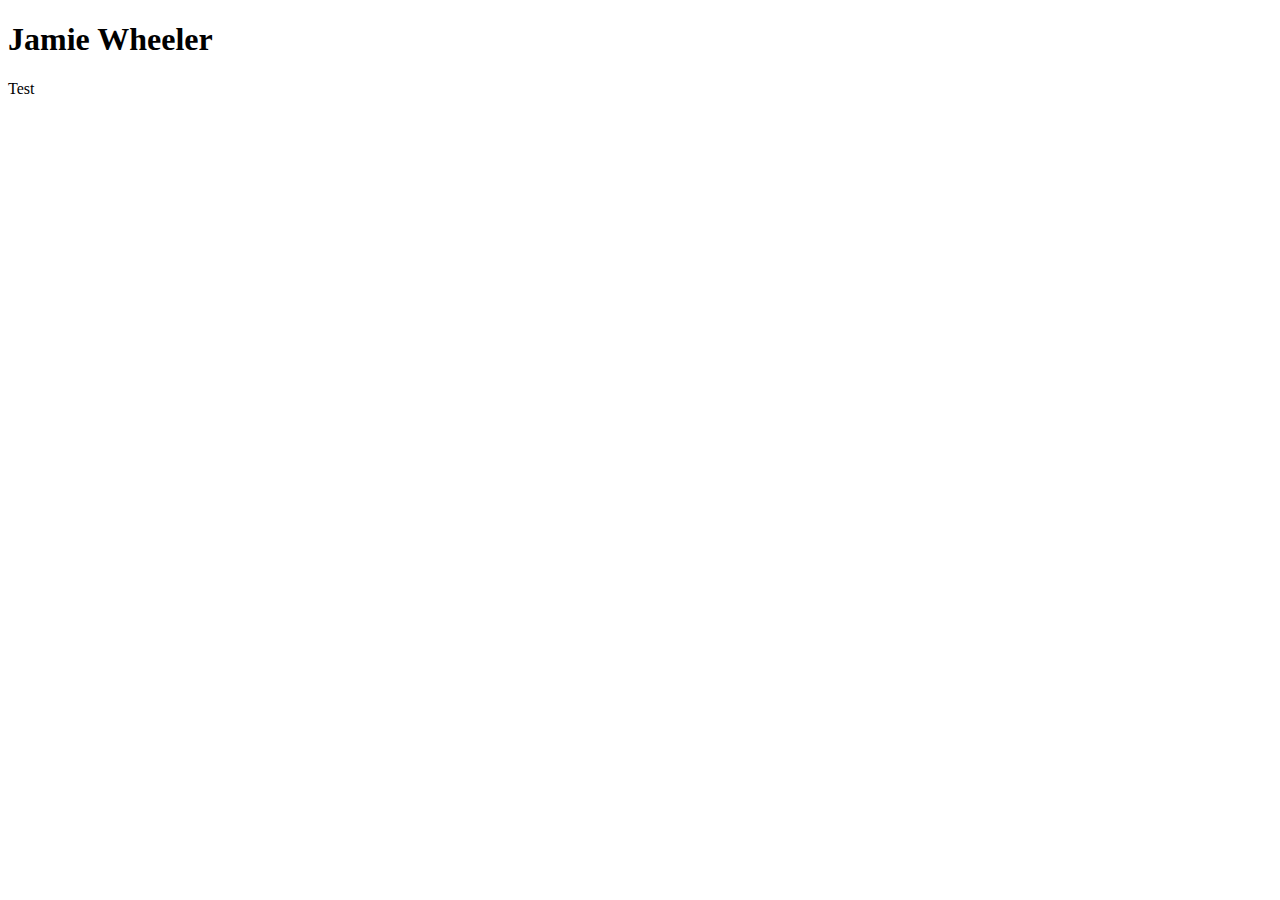
==== index.html @ c8bf8cfc "Initial Commit" ====
<!DOCTYPE html>
<html>
    <head>
        <meta charset="utf-8">
        <meta http-equiv="X-UA-Compatible" content="IE=edge">
        <title>Jamie Wheeler</title>
        <meta name="description" content="">
        <meta name="viewport" content="width=device-width, initial-scale=1">
        <link rel="stylesheet" href="">
    </head>
    <body>
       <h1>Jamie Wheeler</h1>
       <p>Test</p> 
    </body>
</html>
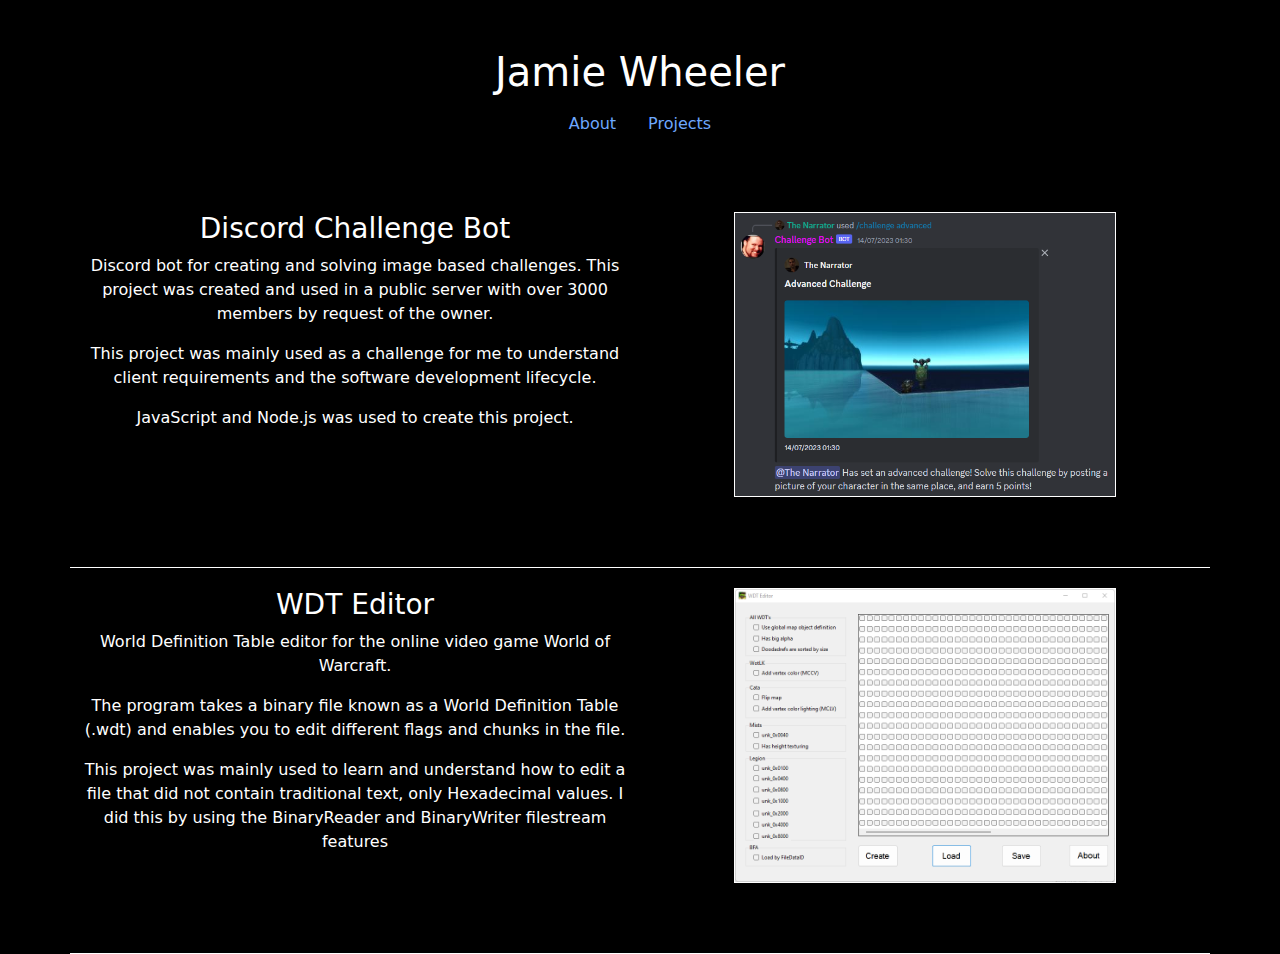
==== commit 32e406b9: "Initial layout and project details" ====
--- a/index.html
+++ b/index.html
@@ -1,15 +1,50 @@
 <!DOCTYPE html>
-<html>
+<html lang="en" data-bs-theme="dark">
     <head>
         <meta charset="utf-8">
         <meta http-equiv="X-UA-Compatible" content="IE=edge">
         <title>Jamie Wheeler</title>
-        <meta name="description" content="">
         <meta name="viewport" content="width=device-width, initial-scale=1">
-        <link rel="stylesheet" href="">
+        <link href="https://cdn.jsdelivr.net/npm/bootstrap@5.3.1/dist/css/bootstrap.min.css" rel="stylesheet">
+        <script src="https://cdn.jsdelivr.net/npm/bootstrap@5.3.1/dist/js/bootstrap.bundle.min.js"></script>
+        <link rel="stylesheet" href="styles.css">
     </head>
-    <body>
-       <h1>Jamie Wheeler</h1>
-       <p>Test</p> 
-    </body>
+    <div class="container-fluid p-5 text-white text-center">
+        <h1>Jamie Wheeler</h1>
+        <ul class="nav justify-content-center">
+            <li class="nav-item">
+              <a class="nav-link" href="#">About</a>
+            </li>
+            <li class="nav-item">
+              <a class="nav-link" href="#">Projects</a>
+            </li>
+          </ul>
+      </div>
+        
+      <div class="container">
+        <div class="row text-center">
+          <div class="col-md-6">
+            <h3>Discord Challenge Bot</h3>
+            <p>Discord bot for creating and solving image based challenges. This project was created and used in a public server with over 3000 members by request of the owner.</p>
+            <p>This project was mainly used as a challenge for me to understand client requirements and the software development lifecycle.</p>
+            <p>JavaScript and Node.js was used to create this project.</p>
+          </div>
+          <div class="col-md-6">
+            <img class="" src="assets/Discord-Challenge-Bot.png">
+          </div>
+        </div>
+
+        <div class="row text-center">
+          <div class="col-md-6">
+            <h3>WDT Editor</h3>
+            <p>World Definition Table editor for the online video game World of Warcraft.</p>
+            <p>The program takes a binary file known as a World Definition Table (.wdt) and enables you to edit different flags and chunks in the file.</p>
+            <p>This project was mainly used to learn and understand how to edit a file that did not contain traditional text, only Hexadecimal values. I did this by using the BinaryReader and BinaryWriter filestream features</p>
+          </div>
+          <div class="col-md-6">
+            <img class="" src="assets/WDT-Edit.png">
+          </div>
+        </div>
+
+      </div>
 </html>--- a/styles.css
+++ b/styles.css
@@ -0,0 +1,31 @@
+body{
+    background-color: black;
+}
+h3{
+    color: white;
+}
+
+p{
+    color:white
+}
+
+href{
+    color:white
+}
+
+img{
+    width: 70%;
+    height: auto;
+    border: 1px solid white;
+    
+    /*padding-bottom: 100px;*/
+    
+}
+
+.row{
+    padding-top: 20px;
+    padding-bottom: 70px;
+    border-bottom: solid 1px;
+    border-color: white;
+}
+
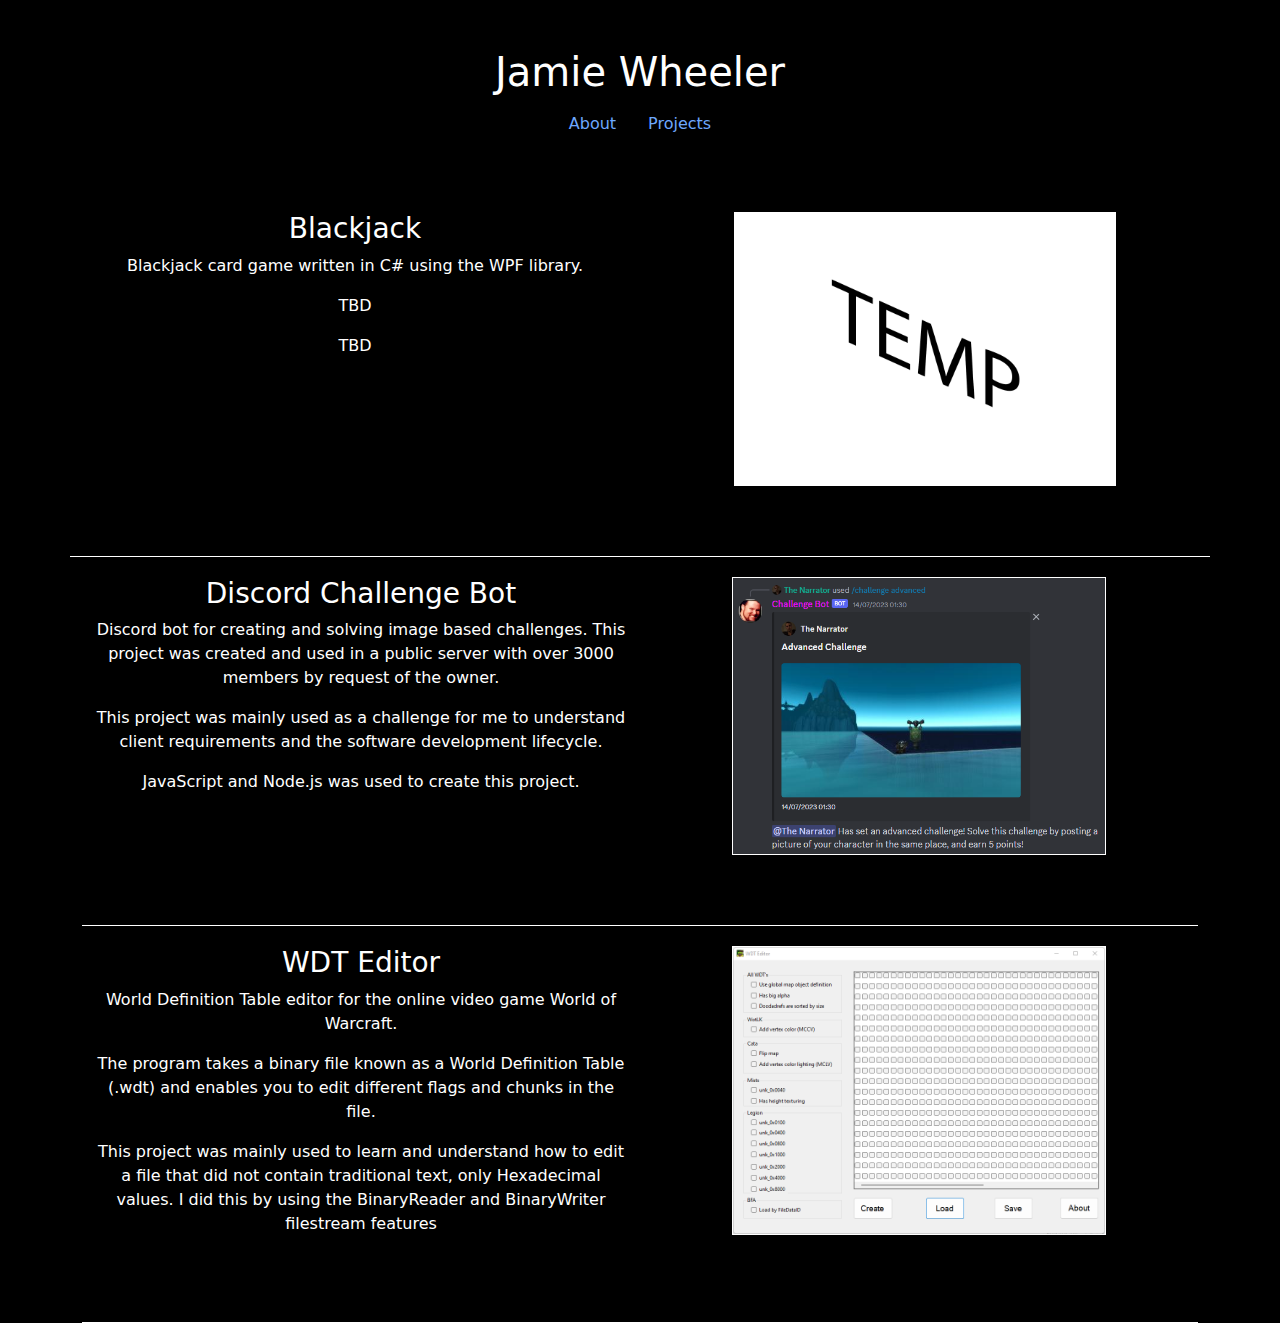
==== commit be2eaa57: "Added temp article" ====
--- a/index.html
+++ b/index.html
@@ -20,7 +20,20 @@
             </li>
           </ul>
       </div>
-        
+      
+      <div class="container">
+        <div class="row text-center">
+          <div class="col-md-6">
+            <h3>Blackjack</h3>
+            <p>Blackjack card game written in C# using the WPF library.</p>
+            <p>TBD</p>
+            <p>TBD</p>
+          </div>
+          <div class="col-md-6">
+            <img class="" src="assets/temp.png">
+          </div>
+        </div>
+
       <div class="container">
         <div class="row text-center">
           <div class="col-md-6">
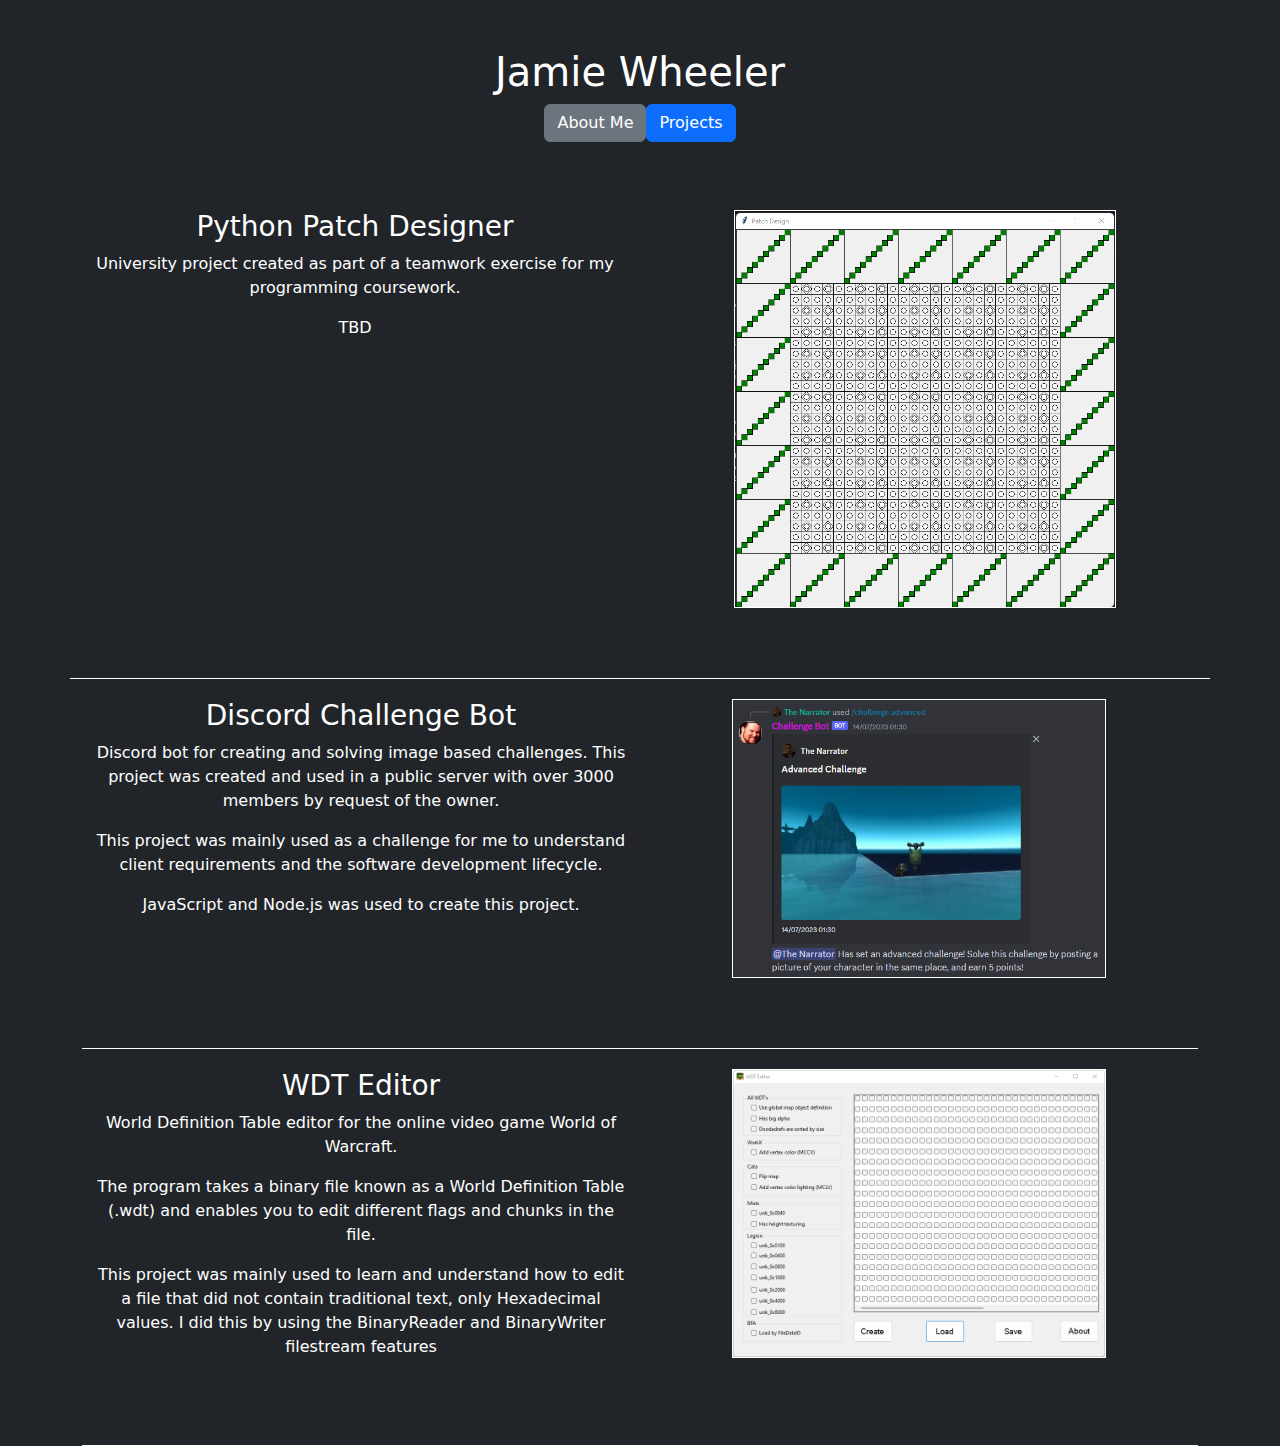
==== commit 561f34cf: "Added new button navbar" ====
--- a/index.html
+++ b/index.html
@@ -9,14 +9,15 @@
         <script src="https://cdn.jsdelivr.net/npm/bootstrap@5.3.1/dist/js/bootstrap.bundle.min.js"></script>
         <link rel="stylesheet" href="styles.css">
     </head>
-    <div class="container-fluid p-5 text-white text-center">
+    <body>
+      <div class="container-fluid p-5 text-white text-center">
         <h1>Jamie Wheeler</h1>
         <ul class="nav justify-content-center">
             <li class="nav-item">
-              <a class="nav-link" href="#">About</a>
+              <a class="btn btn-secondary" href="#">About Me</a>
             </li>
             <li class="nav-item">
-              <a class="nav-link" href="#">Projects</a>
+              <a class="btn btn-primary" href="#">Projects</a>
             </li>
           </ul>
       </div>
@@ -24,13 +25,13 @@
       <div class="container">
         <div class="row text-center">
           <div class="col-md-6">
-            <h3>Blackjack</h3>
-            <p>Blackjack card game written in C# using the WPF library.</p>
-            <p>TBD</p>
+            <h3>Python Patch Designer</h3>
+            <p>University project created as part of a teamwork exercise for my programming coursework.</p>
+            <p></p>
             <p>TBD</p>
           </div>
           <div class="col-md-6">
-            <img class="" src="assets/temp.png">
+            <img class="" src="assets/python-patch-designer.png">
           </div>
         </div>
 
@@ -60,4 +61,6 @@
         </div>
 
       </div>
+    </body>
+    
 </html>--- a/styles.css
+++ b/styles.css
@@ -1,5 +1,5 @@
 body{
-    background-color: black;
+    /*background-color: blue;*/
 }
 h3{
     color: white;
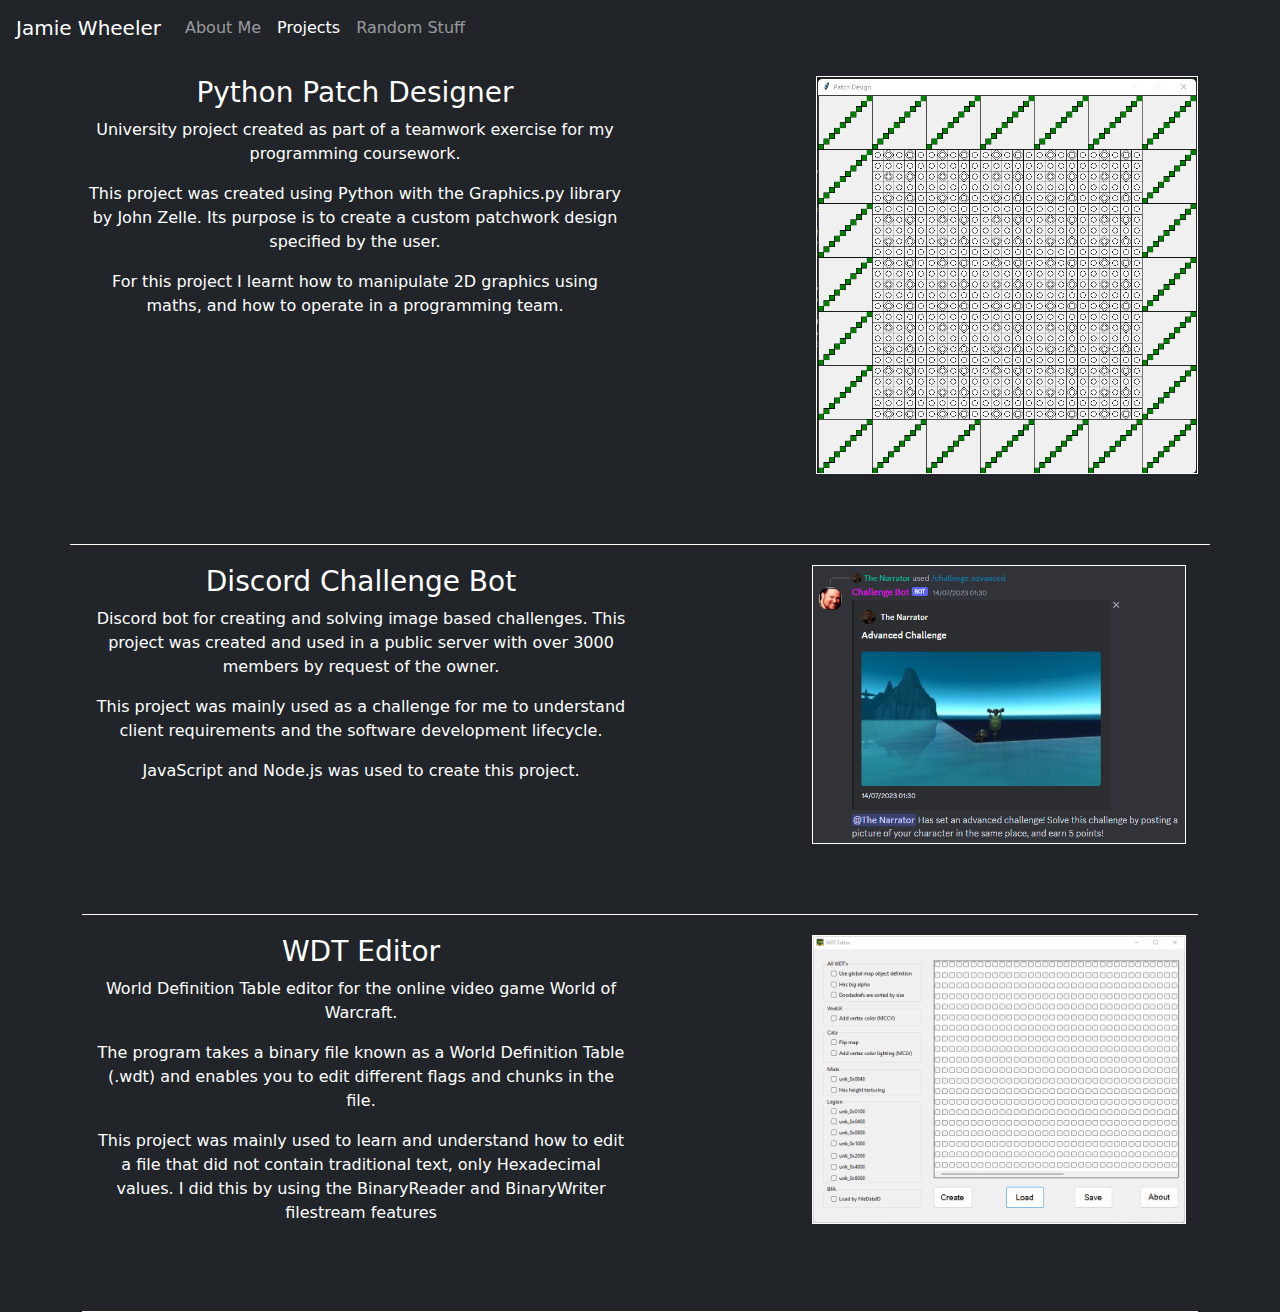
==== commit 6f5abca7: "Unified all pages to use same theme and Navbar" ====
--- a/index.html
+++ b/index.html
@@ -10,25 +10,34 @@
         <link rel="stylesheet" href="styles.css">
     </head>
     <body>
-      <div class="container-fluid p-5 text-white text-center">
-        <h1>Jamie Wheeler</h1>
-        <ul class="nav justify-content-center">
-            <li class="nav-item">
-              <a class="btn btn-secondary" href="#">About Me</a>
+      <nav class="navbar navbar-expand-lg navbar-dark bg-dark">
+        <a class="navbar-brand" href="about.html">Jamie Wheeler</a>
+        <button class="navbar-toggler" type="button" data-toggle="collapse" data-target="#navbarSupportedContent" aria-controls="navbarSupportedContent" aria-expanded="false" aria-label="Toggle navigation">
+          <span class="navbar-toggler-icon"></span>
+        </button>
+      
+        <div class="collapse navbar-collapse" id="navbarSupportedContent">
+          <ul class="navbar-nav mr-auto">
+            <li class="nav-item active">
+              <a class="nav-link" href="about.html">About Me</a>
             </li>
             <li class="nav-item">
-              <a class="btn btn-primary" href="#">Projects</a>
+              <a class="nav-link active" href="index.html">Projects</a>
             </li>
+            <li class="nav-item">
+                <a class="nav-link" href="stuff.html">Random Stuff</a>
+              </li>
           </ul>
-      </div>
+        </div>
+      </nav>
       
       <div class="container">
         <div class="row text-center">
           <div class="col-md-6">
             <h3>Python Patch Designer</h3>
             <p>University project created as part of a teamwork exercise for my programming coursework.</p>
-            <p></p>
-            <p>TBD</p>
+            <p>This project was created using Python with the Graphics.py library by John Zelle. Its purpose is to create a custom patchwork design specified by the user.</p>
+            <p>For this project I learnt how to manipulate 2D graphics using maths, and how to operate in a programming team.</p>
           </div>
           <div class="col-md-6">
             <img class="" src="assets/python-patch-designer.png">
--- a/styles.css
+++ b/styles.css
@@ -14,9 +14,11 @@
 }
 
 img{
+    float: right;
     width: 70%;
     height: auto;
     border: 1px solid white;
+    
     
     /*padding-bottom: 100px;*/
     
@@ -29,3 +31,11 @@
     border-color: white;
 }
 
+.navbar{
+    position:relative;
+    padding-top: 0.5rem;
+    padding-right:1rem;
+    padding-bottom: 0.5rem;
+    padding-left: 1rem;
+    
+}
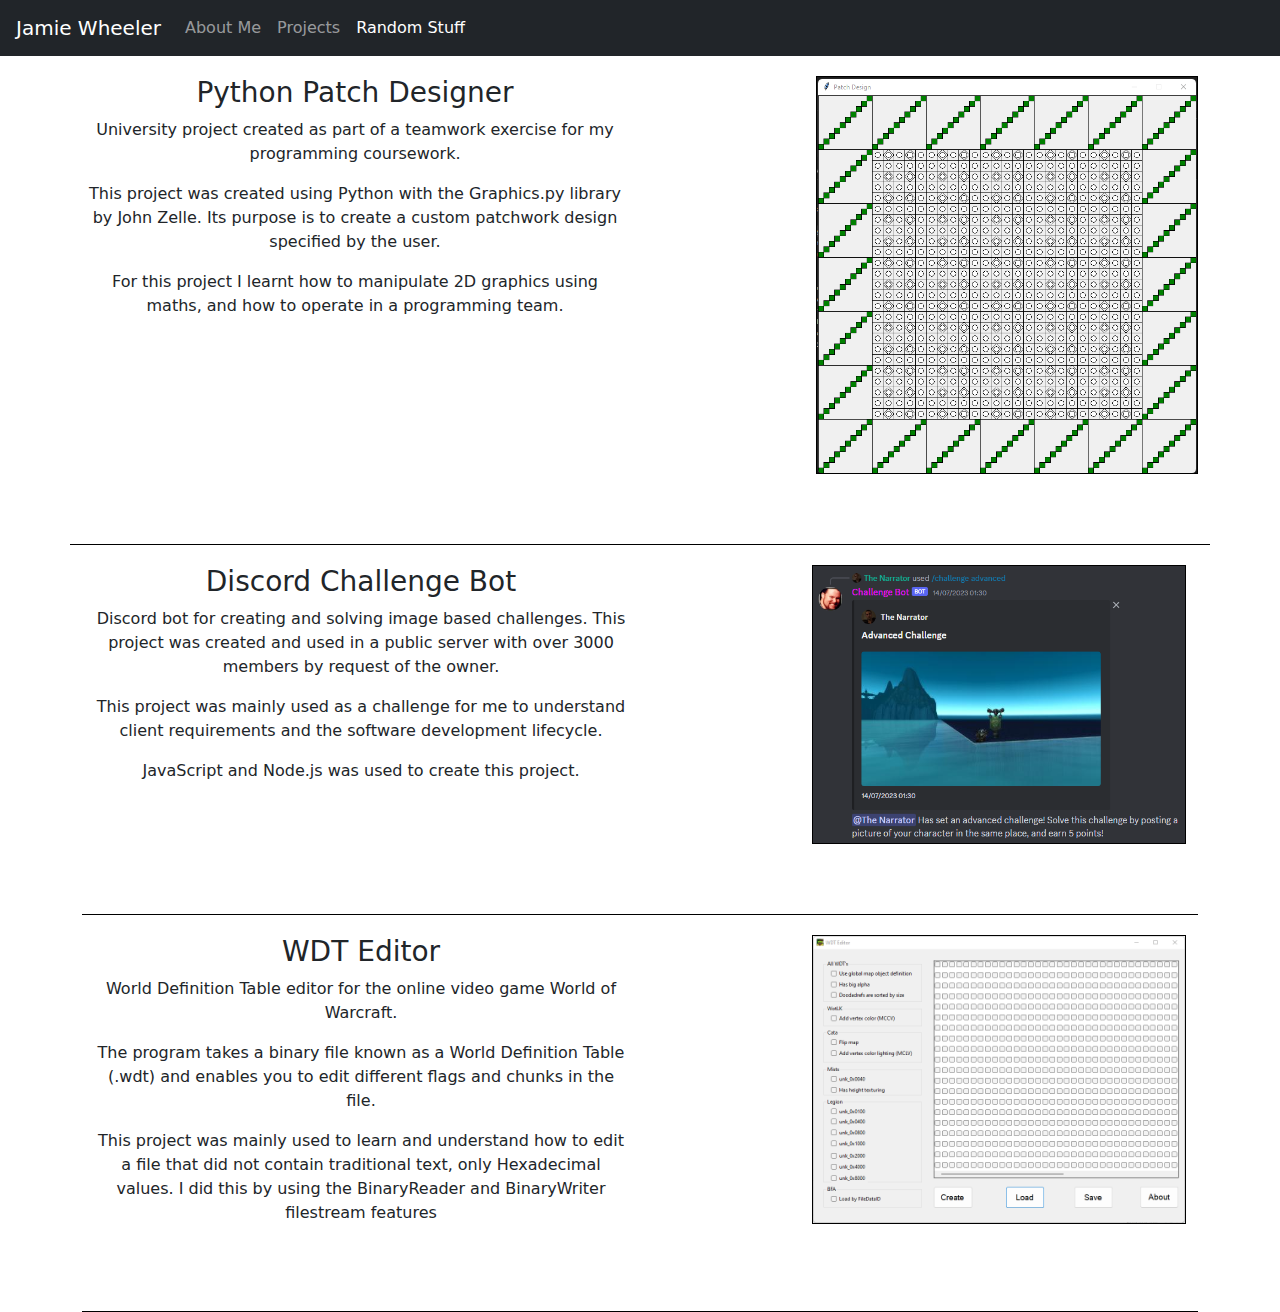
==== commit 51a9d267: "Updated navbar" ====
--- a/index.html
+++ b/index.html
@@ -1,5 +1,5 @@
 <!DOCTYPE html>
-<html lang="en" data-bs-theme="dark">
+<html lang="en">
     <head>
         <meta charset="utf-8">
         <meta http-equiv="X-UA-Compatible" content="IE=edge">
@@ -22,14 +22,15 @@
               <a class="nav-link" href="about.html">About Me</a>
             </li>
             <li class="nav-item">
-              <a class="nav-link active" href="index.html">Projects</a>
+              <a class="nav-link" href="index.html">Projects</a>
             </li>
             <li class="nav-item">
-                <a class="nav-link" href="stuff.html">Random Stuff</a>
+                <a class="nav-link active" href="interests.html">Random Stuff</a>
               </li>
           </ul>
         </div>
       </nav>
+      
       
       <div class="container">
         <div class="row text-center">
--- a/styles.css
+++ b/styles.css
@@ -1,23 +1,10 @@
-body{
-    /*background-color: blue;*/
-}
-h3{
-    color: white;
-}
 
-p{
-    color:white
-}
-
-href{
-    color:white
-}
 
 img{
     float: right;
     width: 70%;
     height: auto;
-    border: 1px solid white;
+    border: 1px solid black;
     
     
     /*padding-bottom: 100px;*/
@@ -28,7 +15,7 @@
     padding-top: 20px;
     padding-bottom: 70px;
     border-bottom: solid 1px;
-    border-color: white;
+    border-color: black;
 }
 
 .navbar{
